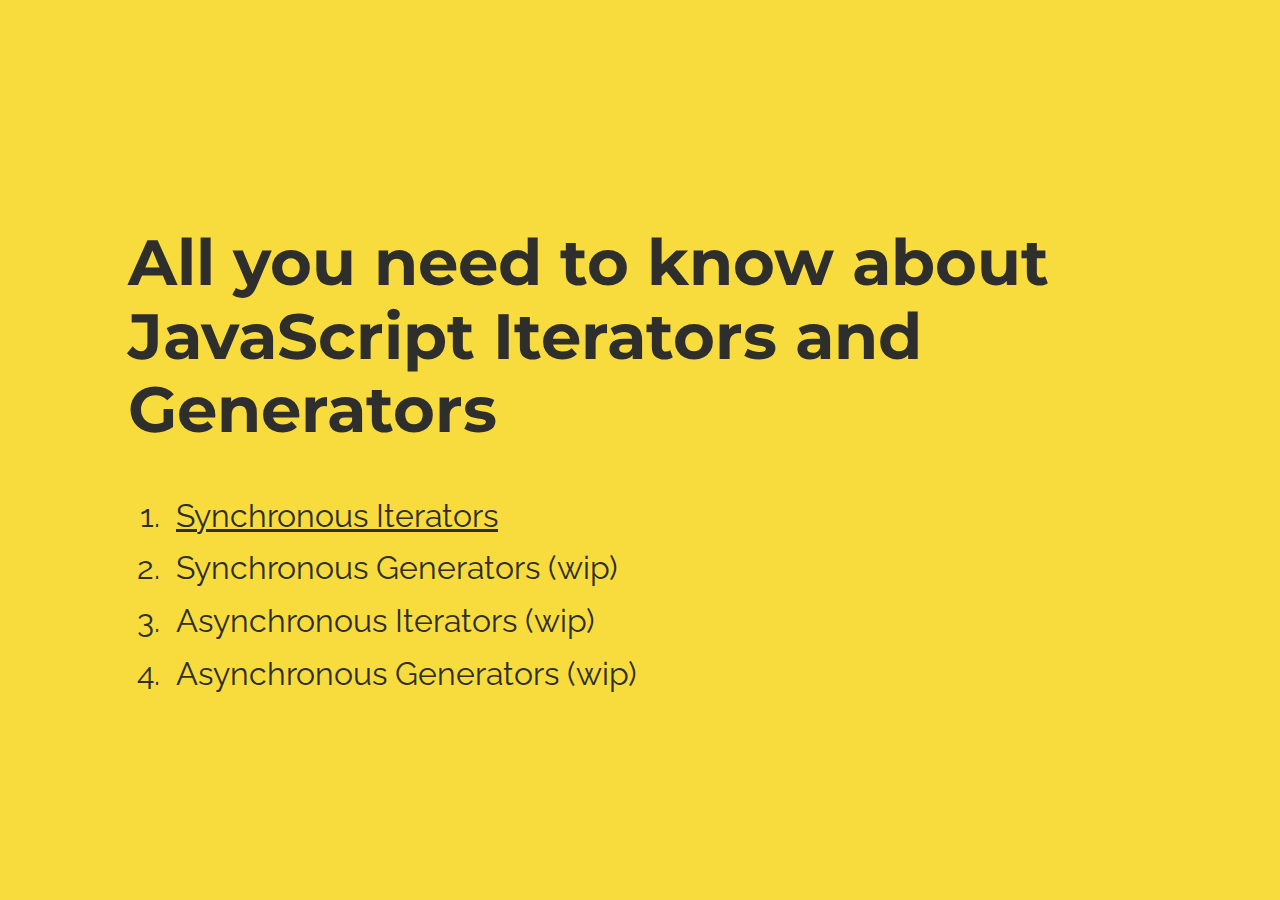
==== index.html @ 38f3267b "Add files via upload" ====
<!DOCTYPE html>
<html lang="en">

<head>
    <meta charset="UTF-8">
    <meta name="viewport" content="width=device-width, initial-scale=1.0">
    <meta http-equiv="X-UA-Compatible" content="ie=edge">
    <title>JavaScript Iterators and Generators</title>
    <link rel="icon" type="image/png" href="./imgs/favicon.png" />
    <link rel="stylesheet" href="./css/style.css">
    <link href="https://fonts.googleapis.com/css?family=Montserrat:300,400,700|Raleway:300,400,700&display=swap"
        rel="stylesheet">
</head>

<body>
    <main>
        <div>
            <h1>
                All you need to know about JavaScript Iterators and Generators
            </h1>
            <p>
                <ol>
                    <li><a href="https://dev.to/jfet97/javascript-iterators-and-generators-synchronous-iterators-141d"
                            target="_blank">Synchronous
                            Iterators</a></li>
                    <li>Synchronous Generators (wip)</li>
                    <li>Asynchronous Iterators (wip)</li>
                    <li>Asynchronous Generators (wip)</li>
                </ol>
            </p>
        </div>
    </main>
</body>

</html>
---- css/style.css ----
/*! normalize.css v8.0.1 | MIT License | github.com/necolas/normalize.css */

/* Document
   ========================================================================== */

/**
 * 1. Correct the line height in all browsers.
 * 2. Prevent adjustments of font size after orientation changes in iOS.
 */

html {
  line-height: 1.15; /* 1 */
  -webkit-text-size-adjust: 100%; /* 2 */
}

* {
    box-sizing: border-box;
}

/* Sections
   ========================================================================== */

/**
 * Remove the margin in all browsers.
 */

body {
  margin: 0;
}

/**
 * Render the `main` element consistently in IE.
 */

main {
  display: block;
}

/**
 * Correct the font size and margin on `h1` elements within `section` and
 * `article` contexts in Chrome, Firefox, and Safari.
 */

h1 {
  font-size: 2em;
  margin: 0.67em 0;
}

/* Grouping content
   ========================================================================== */

/**
 * 1. Add the correct box sizing in Firefox.
 * 2. Show the overflow in Edge and IE.
 */

hr {
  box-sizing: content-box; /* 1 */
  height: 0; /* 1 */
  overflow: visible; /* 2 */
}

/**
 * 1. Correct the inheritance and scaling of font size in all browsers.
 * 2. Correct the odd `em` font sizing in all browsers.
 */

pre {
  font-family: monospace, monospace; /* 1 */
  font-size: 1em; /* 2 */
}

/* Text-level semantics
   ========================================================================== */

/**
 * Remove the gray background on active links in IE 10.
 */

a {
  background-color: transparent;
}

/**
 * 1. Remove the bottom border in Chrome 57-
 * 2. Add the correct text decoration in Chrome, Edge, IE, Opera, and Safari.
 */

abbr[title] {
  border-bottom: none; /* 1 */
  text-decoration: underline; /* 2 */
  text-decoration: underline dotted; /* 2 */
}

/**
 * Add the correct font weight in Chrome, Edge, and Safari.
 */

b,
strong {
  font-weight: bolder;
}

/**
 * 1. Correct the inheritance and scaling of font size in all browsers.
 * 2. Correct the odd `em` font sizing in all browsers.
 */

code,
kbd,
samp {
  font-family: monospace, monospace; /* 1 */
  font-size: 1em; /* 2 */
}

/**
 * Add the correct font size in all browsers.
 */

small {
  font-size: 80%;
}

/**
 * Prevent `sub` and `sup` elements from affecting the line height in
 * all browsers.
 */

sub,
sup {
  font-size: 75%;
  line-height: 0;
  position: relative;
  vertical-align: baseline;
}

sub {
  bottom: -0.25em;
}

sup {
  top: -0.5em;
}

/* Embedded content
   ========================================================================== */

/**
 * Remove the border on images inside links in IE 10.
 */

img {
  border-style: none;
}

/* Forms
   ========================================================================== */

/**
 * 1. Change the font styles in all browsers.
 * 2. Remove the margin in Firefox and Safari.
 */

button,
input,
optgroup,
select,
textarea {
  font-family: inherit; /* 1 */
  font-size: 100%; /* 1 */
  line-height: 1.15; /* 1 */
  margin: 0; /* 2 */
}

/**
 * Show the overflow in IE.
 * 1. Show the overflow in Edge.
 */

button,
input { /* 1 */
  overflow: visible;
}

/**
 * Remove the inheritance of text transform in Edge, Firefox, and IE.
 * 1. Remove the inheritance of text transform in Firefox.
 */

button,
select { /* 1 */
  text-transform: none;
}

/**
 * Correct the inability to style clickable types in iOS and Safari.
 */

button,
[type="button"],
[type="reset"],
[type="submit"] {
  -webkit-appearance: button;
}

/**
 * Remove the inner border and padding in Firefox.
 */

button::-moz-focus-inner,
[type="button"]::-moz-focus-inner,
[type="reset"]::-moz-focus-inner,
[type="submit"]::-moz-focus-inner {
  border-style: none;
  padding: 0;
}

/**
 * Restore the focus styles unset by the previous rule.
 */

button:-moz-focusring,
[type="button"]:-moz-focusring,
[type="reset"]:-moz-focusring,
[type="submit"]:-moz-focusring {
  outline: 1px dotted ButtonText;
}

/**
 * Correct the padding in Firefox.
 */

fieldset {
  padding: 0.35em 0.75em 0.625em;
}

/**
 * 1. Correct the text wrapping in Edge and IE.
 * 2. Correct the color inheritance from `fieldset` elements in IE.
 * 3. Remove the padding so developers are not caught out when they zero out
 *    `fieldset` elements in all browsers.
 */

legend {
  box-sizing: border-box; /* 1 */
  color: inherit; /* 2 */
  display: table; /* 1 */
  max-width: 100%; /* 1 */
  padding: 0; /* 3 */
  white-space: normal; /* 1 */
}

/**
 * Add the correct vertical alignment in Chrome, Firefox, and Opera.
 */

progress {
  vertical-align: baseline;
}

/**
 * Remove the default vertical scrollbar in IE 10+.
 */

textarea {
  overflow: auto;
}

/**
 * 1. Add the correct box sizing in IE 10.
 * 2. Remove the padding in IE 10.
 */

[type="checkbox"],
[type="radio"] {
  box-sizing: border-box; /* 1 */
  padding: 0; /* 2 */
}

/**
 * Correct the cursor style of increment and decrement buttons in Chrome.
 */

[type="number"]::-webkit-inner-spin-button,
[type="number"]::-webkit-outer-spin-button {
  height: auto;
}

/**
 * 1. Correct the odd appearance in Chrome and Safari.
 * 2. Correct the outline style in Safari.
 */

[type="search"] {
  -webkit-appearance: textfield; /* 1 */
  outline-offset: -2px; /* 2 */
}

/**
 * Remove the inner padding in Chrome and Safari on macOS.
 */

[type="search"]::-webkit-search-decoration {
  -webkit-appearance: none;
}

/**
 * 1. Correct the inability to style clickable types in iOS and Safari.
 * 2. Change font properties to `inherit` in Safari.
 */

::-webkit-file-upload-button {
  -webkit-appearance: button; /* 1 */
  font: inherit; /* 2 */
}

/* Interactive
   ========================================================================== */

/*
 * Add the correct display in Edge, IE 10+, and Firefox.
 */

details {
  display: block;
}

/*
 * Add the correct display in all browsers.
 */

summary {
  display: list-item;
}

/* Misc
   ========================================================================== */

/**
 * Add the correct display in IE 10+.
 */

template {
  display: none;
}

/**
 * Add the correct display in IE 10.
 */

[hidden] {
  display: none;
}

a {
    color: inherit;
}


main {
    width: 100vw;
    height: 100vh;
    display: flex;
    align-items: center;
    justify-content: center;
    background-color: #f8dc3d;
    color: #2e2e2c;
    font-family: 'Raleway', 'sans-serif';
    padding: 0 8rem;
}

@media screen and (max-width: 992px) {
    main {
        padding: 0 4rem;
    }
}

@media screen and (max-width: 600px) {
    main {
        padding: 0 2rem;
    }
}

h1 {
    font-family: 'Montserrat', 'sans-serif';
    font-weight: bold;
    font-size: 4rem;
}

@media screen and (max-width: 992px) {
    h1 {
        font-size: 3rem;
    }
}

@media screen and (max-width: 600px) {
    h1 {
        font-size: 2rem;
    }
}

li {
    font-size: 2rem;
    padding: 0.5rem;
    cursor: pointer;
}

li:hover {
    text-decoration: underline;
}

@media screen and (max-width: 992px) {
    li {
        font-size: 1.5rem;
    }
}

@media screen and (max-width: 600px) {
    li {
        font-size: 1rem;
    }
}


.main-content {
    display: flex;
    flex-flow: column nowrap;
}
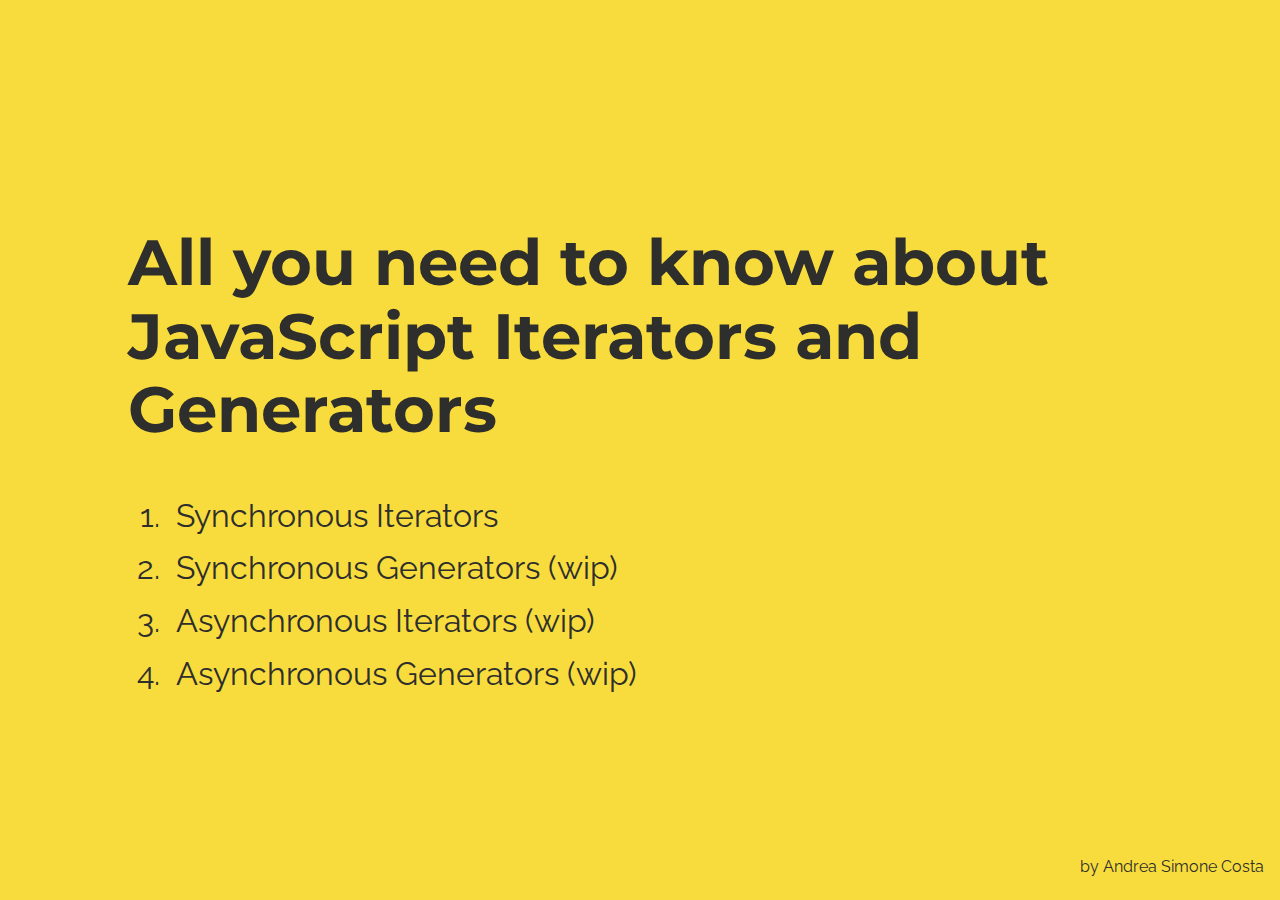
==== commit 4beb8e2a: "Add files via upload" ====
--- a/index.html
+++ b/index.html
@@ -29,6 +29,7 @@
                 </ol>
             </p>
         </div>
+        <p class="me"><a href="https://twitter.com/JFieldEffectT">by Andrea Simone Costa</a></p>
     </main>
 </body>
 
--- a/css/style.css
+++ b/css/style.css
@@ -354,6 +354,7 @@
 
 a {
     color: inherit;
+    text-decoration: none;
 }
 
 
@@ -406,7 +407,7 @@
 }
 
 li:hover {
-    text-decoration: underline;
+    text-decoration: underline !important;
 }
 
 @media screen and (max-width: 992px) {
@@ -427,3 +428,20 @@
     flex-flow: column nowrap;
 }
 
+.me {
+    position: absolute;
+    bottom: 0.5rem;
+    right: 1rem;
+}
+
+@media screen and (max-width: 992px) {
+    .me {
+        font-size: 1.2rem;
+    }
+}
+
+@media screen and (max-width: 600px) {
+    .me {
+        font-size: 0.8rem;
+    }
+}
